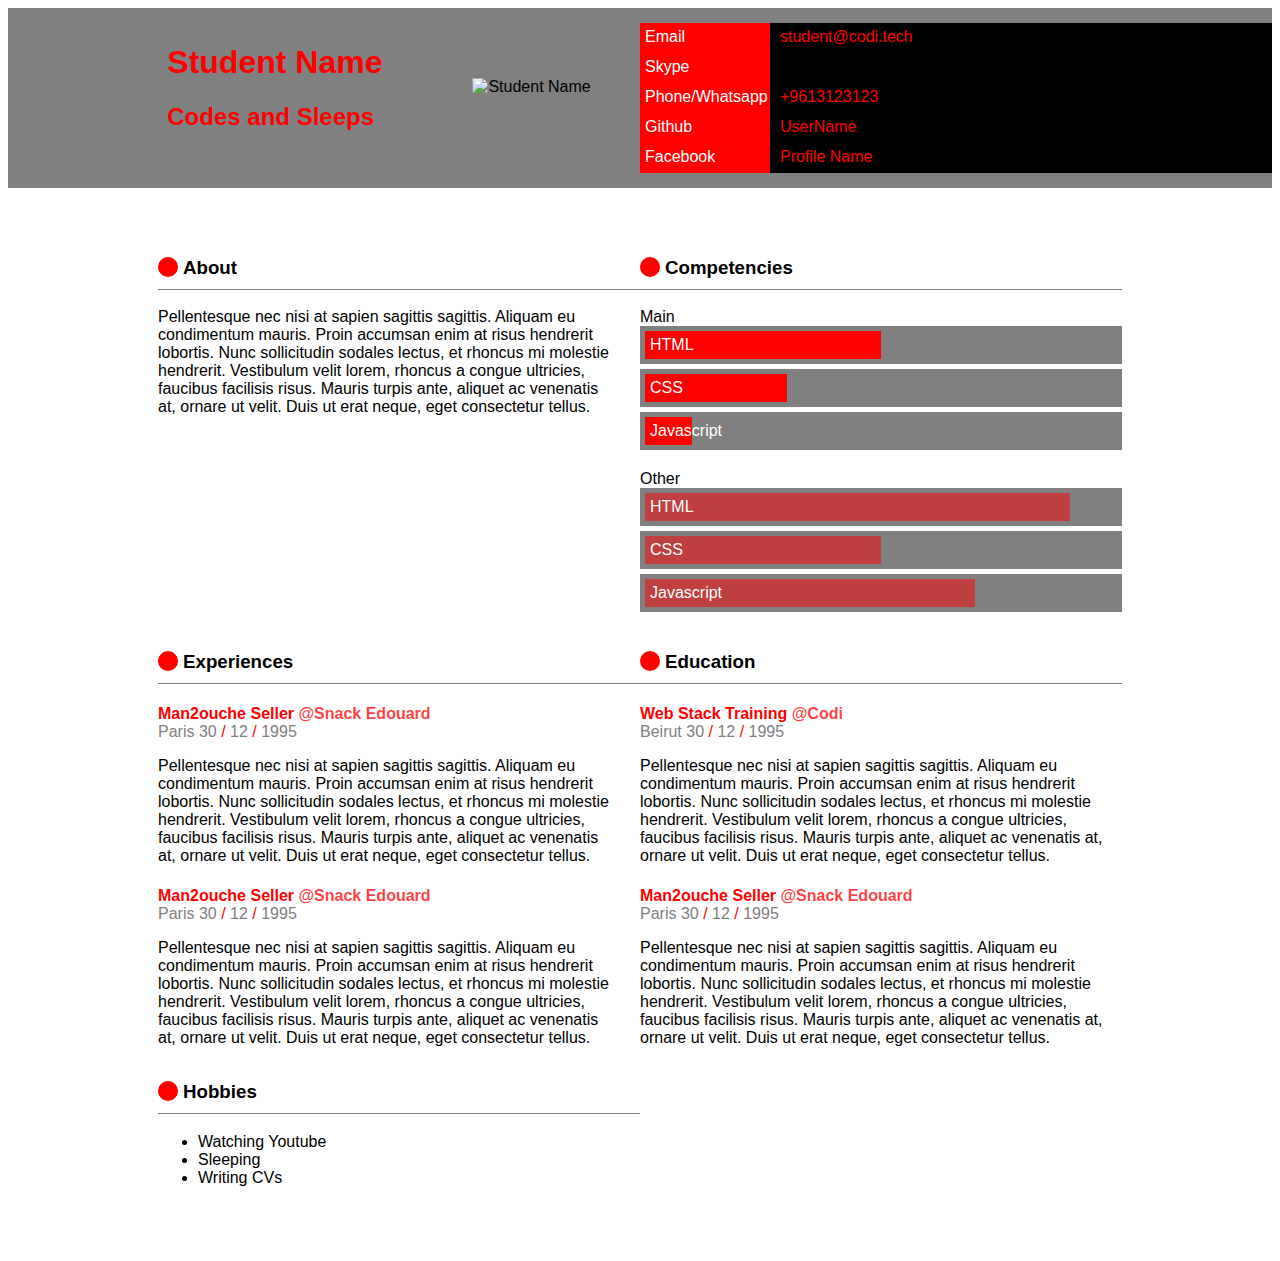
==== public/style1/index.html @ 24be6289 "style 1" ====
<!DOCTYPE html>
<html lang="en">
  <head>
    <!-- Meta tags -->
    <meta http-equiv="content-type" content="text/html; charset=UTF-8" />
    <meta charset="utf-8" />
    <meta http-equiv="X-UA-Compatible" content="IE=edge,chrome=1" />
    <meta name="viewport" content="width=device-width, initial-scale=1.0" />
    <!-- /Meta tags -->

    <title>JStudent | CV</title>

    <!-- Stylesheets -->
    <link rel="stylesheet" href="normalize.css" />
    <link rel="stylesheet" href="style1.css">
    <!-- /Stylesheets -->
  </head>
  <body>
    <div id="wrapper">
      <header>
        <div>
          <hgroup>
            <h1>Student Name</h1>
            <h2>Codes and Sleeps</h2>
          </hgroup>
          <figure>
            <img src="../images/110x110.png" alt="Student Name" />
          </figure>
        </div>
      </header>
      <div class="content">
        <section id="about">
          <h3>About</h3>
          <p>
            Pellentesque nec nisi at sapien sagittis sagittis. Aliquam eu
            condimentum mauris. Proin accumsan enim at risus hendrerit lobortis.
            Nunc sollicitudin sodales lectus, et rhoncus mi molestie hendrerit.
            Vestibulum velit lorem, rhoncus a congue ultricies, faucibus
            facilisis risus. Mauris turpis ante, aliquet ac venenatis at, ornare
            ut velit. Duis ut erat neque, eget consectetur tellus.
          </p>
        </section>
        <section id="competencies">
          <h3>Competencies</h3>
          <div class="skills skills-primary">
            <div class="skill" data-skill="5">
              <span>HTML</span>
            </div>
            <div class="skill" data-skill="3">
              <span>CSS</span>
            </div>
            <div class="skill" data-skill="1">
              <span>Javascript</span>
            </div>
          </div>
          <div class="skills skills-secondary">
            <div class="skill" data-skill="9">
              <span>HTML</span>
            </div>
            <div class="skill" data-skill="5">
              <span>CSS</span>
            </div>
            <div class="skill" data-skill="7">
              <span>Javascript</span>
            </div>
          </div>
        </section>
        <section id="experiences">
          <h3>Experiences</h3>
          <div class="experience">
            <h4>
              <span class="experience-type">Man2ouche Seller</span>
              <span class="experience-institution">Snack Edouard</span>
            </h4>
            <div class="experience-details">
              <span class="experience-location">
                Paris
              </span>
              <span class="experience-date">
                <span class="day">30</span>
                <span class="experience-date-separator">/</span>
                <span class="month">12</span>
                <span class="experience-date-separator">/</span>
                <span class="year">1995</span>
              </span>
            </div>
            <p class="experience-description">
              Pellentesque nec nisi at sapien sagittis sagittis. Aliquam eu
              condimentum mauris. Proin accumsan enim at risus hendrerit
              lobortis. Nunc sollicitudin sodales lectus, et rhoncus mi molestie
              hendrerit. Vestibulum velit lorem, rhoncus a congue ultricies,
              faucibus facilisis risus. Mauris turpis ante, aliquet ac venenatis
              at, ornare ut velit. Duis ut erat neque, eget consectetur tellus.
            </p>
          </div>
          <div class="experience">
            <h4>
              <span class="experience-type">Man2ouche Seller</span>
              <span class="experience-institution">Snack Edouard</span>
            </h4>
            <div class="experience-details">
              <span class="experience-location">
                Paris
              </span>
              <span class="experience-date">
                <span class="day">30</span>
                <span class="experience-date-separator">/</span>
                <span class="month">12</span>
                <span class="experience-date-separator">/</span>
                <span class="year">1995</span>
              </span>
            </div>
            <p class="experience-description">
              Pellentesque nec nisi at sapien sagittis sagittis. Aliquam eu
              condimentum mauris. Proin accumsan enim at risus hendrerit
              lobortis. Nunc sollicitudin sodales lectus, et rhoncus mi molestie
              hendrerit. Vestibulum velit lorem, rhoncus a congue ultricies,
              faucibus facilisis risus. Mauris turpis ante, aliquet ac venenatis
              at, ornare ut velit. Duis ut erat neque, eget consectetur tellus.
            </p>
          </div>
        </section>
        <section id="education">
          <h3>Education</h3>
          <div class="experience">
            <h4>
              <span class="experience-type">Web Stack Training</span>
              <span class="experience-institution">Codi</span>
            </h4>
            <div class="experience-details">
              <span class="experience-location">
                Beirut
              </span>
              <span class="experience-date">
                <span class="day">30</span>
                <span class="experience-date-separator">/</span>
                <span class="month">12</span>
                <span class="experience-date-separator">/</span>
                <span class="year">1995</span>
              </span>
            </div>
            <p class="experience-description">
              Pellentesque nec nisi at sapien sagittis sagittis. Aliquam eu
              condimentum mauris. Proin accumsan enim at risus hendrerit
              lobortis. Nunc sollicitudin sodales lectus, et rhoncus mi molestie
              hendrerit. Vestibulum velit lorem, rhoncus a congue ultricies,
              faucibus facilisis risus. Mauris turpis ante, aliquet ac venenatis
              at, ornare ut velit. Duis ut erat neque, eget consectetur tellus.
            </p>
          </div>
          <div class="experience">
            <h4>
              <span class="experience-type">Man2ouche Seller</span>
              <span class="experience-institution">Snack Edouard</span>
            </h4>
            <div class="experience-details">
              <span class="experience-location">
                Paris
              </span>
              <span class="experience-date">
                <span class="day">30</span>
                <span class="experience-date-separator">/</span>
                <span class="month">12</span>
                <span class="experience-date-separator">/</span>
                <span class="year">1995</span>
              </span>
            </div>
            <p class="experience-description">
              Pellentesque nec nisi at sapien sagittis sagittis. Aliquam eu
              condimentum mauris. Proin accumsan enim at risus hendrerit
              lobortis. Nunc sollicitudin sodales lectus, et rhoncus mi molestie
              hendrerit. Vestibulum velit lorem, rhoncus a congue ultricies,
              faucibus facilisis risus. Mauris turpis ante, aliquet ac venenatis
              at, ornare ut velit. Duis ut erat neque, eget consectetur tellus.
            </p>
          </div>
        </section>
        <section id="hobbies">
          <h3>Hobbies</h3>
          <ul>
            <li>Watching Youtube</li>
            <li>Sleeping</li>
            <li>Writing CVs</li>
          </ul>
        </section>
        <section id="contact">
          <h3>Contact</h3>
          <div class="contacts">
            <dl class="contact contact-email">
              <dt class="contact-type">Email</dt>
              <dd class="contact-value">
                <a href="mailto:student@codi.tech">student@codi.tech</a>
              </dd>
            </dl>
            <dl class="contact contact-skype">
              <dt class="contact-type">Skype</dt>
              <dd class="contact-value">first-last</dd>
            </dl>
            <dl class="contact contact-phone">
              <dt class="contact-type">Phone/Whatsapp</dt>
              <dd class="contact-value">
                <a href="tel:+96170261482">+9613123123</a>
              </dd>
            </dl>
            <dl class="contact contact-github">
              <dt class="contact-type">Github</dt>
              <dd class="contact-value">
                <a href="https://github.com/User/" target="_blank">UserName</a>
              </dd>
            </dl>
            <dl class="contact contact-facebook">
              <dt class="contact-type">Facebook</dt>
              <dd class="contact-value">
                <a href="//www.facebook.com/profileName" target="_blank"
                  >Profile Name</a
                >
              </dd>
            </dl>
          </div>
        </section>
      </div>
    </div>
  </body>
</html>
---- public/style1/style1.css ----
body{
    background-color: #fff;
    font-family: Arial, Helvetica, sans-serif;
}
*{
    box-sizing: border-box;
}
body #wrapper{
    position: relative;
    
}
body header{
    background-color: gray;
    padding:15px 150px;
    height: 180px;
}
body header>div{
    width: 50%;
    display: flex;
    flex-direction: row;
    justify-content:center;
    gap: 50px;
    align-items: center;
}
body header hgroup{
    color: red;
}
/* contents (about section )style */
body #wrapper .content{
    padding:50px 150px ;
    display: grid;
    grid-template-columns: 50% 50%;


}
body #wrapper .content section > h3{
    border-bottom: 1px solid gray;
    padding-bottom: 10px; 
    position: relative;
    padding-left: 25px;
}
body #wrapper .content section > h3::before{
    content: "";
    width: 20px;
    height: 20px;
    background-color: red;
    border-radius: 50%;
    position: absolute;
    left: 0;
    top: 0;
}
.content #about p{
    padding-right: 20px;
}
/* contents (competencies section )style */
.content #competencies .skill{
    background-color: gray;
    padding: 5px;
    margin-bottom: 5px;
}
.content #competencies .skills{
    margin-bottom: 20px;
}
.content #competencies .skills-primary::before{
    content: "Main";
}
.content #competencies .skills-secondary::before{
    content: "Other";
}
.content #competencies .skills span{
    padding: 5px;
    display: block;
    color: white;
    overflow-x: visible;
}
.content #competencies .skills-primary span{
    background-color: red;
}
.content #competencies .skills-secondary span{
    background-color: rgba(255, 0, 0, 0.50);
}
.content #competencies .skill[data-skill="5"] span{
    width: 50%;
}
.content #competencies .skill[data-skill="3"] span{
    width: 30%;
}
.content #competencies .skill[data-skill="1"] span{
    width: 10%;
}
.content #competencies .skill[data-skill="9"] span{
    width: 90%;
}
.content #competencies .skill[data-skill="7"] span{
    width: 70%;
}
/* contents (experiences section )style */
.content #experiences > div {
    padding-right: 20px;
}
.content h4{
    margin-bottom: 0;
}
.content .experience-type{
    color: red;
    
}

.content .experience-institution{
    color: rgba(255,0,0,0.75);
}
.content .experience-institution::before{
    content: "@";
    
}
.content .experience-details{
    color: gray;
}
.content .experience-date-separator{
    color: red;
}
/* contact section style */
#wrapper #contact{
    position: absolute;
    top: 15px;
    right:0;
    width: 50%;
    height: 150px;
    background-color: black;
}
#contact h3{
    display: none;
}
#contact .contacts{
    display: flex;
    flex-direction: column;
    justify-content: flex-start;
    align-items: center;
    height: 100%;
}

#contact .contacts dl{
    display: flex;
    flex-direction: row;
    align-items: center;
    width: 100%;
    margin: 0;
    padding: auto;
    height: 20%;
}
#contact .contacts dl dt{
    background-color: red;
    height: 100%;
    padding: 5px;
width: 130px;
color: white;
}
#contact .contacts dl dd{
    height: 100%;
    /* color: red; */
    padding: 5px 10px;
    margin: 0;
}
#contact .contacts dl dd a{
    color: red;
    text-decoration: none;
}
/* start responsive styling */
@media (max-width:768px){
    body header{
        padding:15px;
        height: auto;
    }
    body header>div{
        width: initial;
        display: flex;
        flex-direction: column;
        gap: 0px;
        align-items:flex-start;
    }
    body #wrapper .content{
        padding:30px 15px ;
        display: grid;
        grid-template-columns: 100%;
    }
    .content #about p,
    .content #experiences > div {
        padding-right: 0px;
    }
    #wrapper #contact{
        position: relative;
        background-color: white;
        width: 100%;
    }
    #contact h3{
        display: block;
    }
}
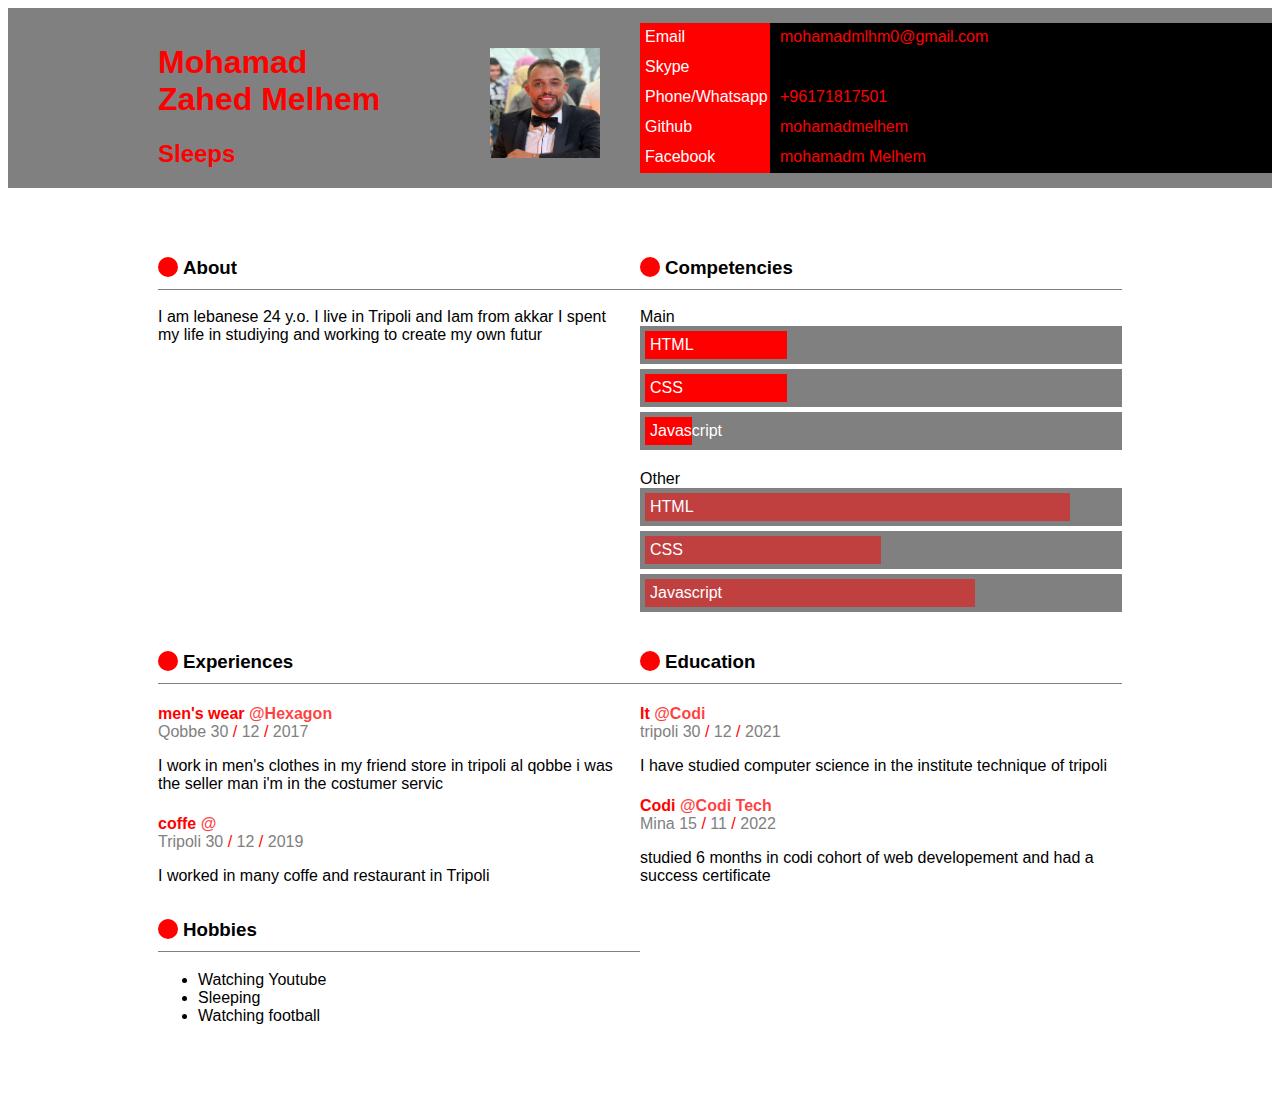
==== commit 1f072cc0: "change html" ====
--- a/public/style1/index.html
+++ b/public/style1/index.html
@@ -20,11 +20,11 @@
       <header>
         <div>
           <hgroup>
-            <h1>Student Name</h1>
-            <h2>Codes and Sleeps</h2>
+            <h1>Mohamad Zahed Melhem</h1>
+            <h2>Sleeps</h2>
           </hgroup>
           <figure>
-            <img src="../images/110x110.png" alt="Student Name" />
+            <img src="../images/mohamaz-melhem.jpeg" alt="Student Name" height="110" width="110"/>
           </figure>
         </div>
       </header>
@@ -32,18 +32,13 @@
         <section id="about">
           <h3>About</h3>
           <p>
-            Pellentesque nec nisi at sapien sagittis sagittis. Aliquam eu
-            condimentum mauris. Proin accumsan enim at risus hendrerit lobortis.
-            Nunc sollicitudin sodales lectus, et rhoncus mi molestie hendrerit.
-            Vestibulum velit lorem, rhoncus a congue ultricies, faucibus
-            facilisis risus. Mauris turpis ante, aliquet ac venenatis at, ornare
-            ut velit. Duis ut erat neque, eget consectetur tellus.
+            I am lebanese 24 y.o. I live in Tripoli and Iam from akkar I spent my life in studiying and working to create my own futur
           </p>
         </section>
         <section id="competencies">
           <h3>Competencies</h3>
           <div class="skills skills-primary">
-            <div class="skill" data-skill="5">
+            <div class="skill" data-skill="3">
               <span>HTML</span>
             </div>
             <div class="skill" data-skill="3">
@@ -69,54 +64,44 @@
           <h3>Experiences</h3>
           <div class="experience">
             <h4>
-              <span class="experience-type">Man2ouche Seller</span>
-              <span class="experience-institution">Snack Edouard</span>
+              <span class="experience-type">men's wear</span>
+              <span class="experience-institution">Hexagon</span>
             </h4>
             <div class="experience-details">
               <span class="experience-location">
-                Paris
+                Qobbe
               </span>
               <span class="experience-date">
                 <span class="day">30</span>
                 <span class="experience-date-separator">/</span>
                 <span class="month">12</span>
                 <span class="experience-date-separator">/</span>
-                <span class="year">1995</span>
+                <span class="year">2017</span>
               </span>
             </div>
             <p class="experience-description">
-              Pellentesque nec nisi at sapien sagittis sagittis. Aliquam eu
-              condimentum mauris. Proin accumsan enim at risus hendrerit
-              lobortis. Nunc sollicitudin sodales lectus, et rhoncus mi molestie
-              hendrerit. Vestibulum velit lorem, rhoncus a congue ultricies,
-              faucibus facilisis risus. Mauris turpis ante, aliquet ac venenatis
-              at, ornare ut velit. Duis ut erat neque, eget consectetur tellus.
+              I work in men's clothes in my friend store in tripoli al qobbe i was the seller man i'm in the costumer servic
             </p>
           </div>
           <div class="experience">
             <h4>
-              <span class="experience-type">Man2ouche Seller</span>
-              <span class="experience-institution">Snack Edouard</span>
+              <span class="experience-type">coffe</span>
+              <span class="experience-institution"></span>
             </h4>
             <div class="experience-details">
               <span class="experience-location">
-                Paris
+                Tripoli
               </span>
               <span class="experience-date">
                 <span class="day">30</span>
                 <span class="experience-date-separator">/</span>
                 <span class="month">12</span>
                 <span class="experience-date-separator">/</span>
-                <span class="year">1995</span>
+                <span class="year">2019</span>
               </span>
             </div>
             <p class="experience-description">
-              Pellentesque nec nisi at sapien sagittis sagittis. Aliquam eu
-              condimentum mauris. Proin accumsan enim at risus hendrerit
-              lobortis. Nunc sollicitudin sodales lectus, et rhoncus mi molestie
-              hendrerit. Vestibulum velit lorem, rhoncus a congue ultricies,
-              faucibus facilisis risus. Mauris turpis ante, aliquet ac venenatis
-              at, ornare ut velit. Duis ut erat neque, eget consectetur tellus.
+           I worked in many coffe and restaurant in Tripoli 
             </p>
           </div>
         </section>
@@ -124,54 +109,43 @@
           <h3>Education</h3>
           <div class="experience">
             <h4>
-              <span class="experience-type">Web Stack Training</span>
+              <span class="experience-type">It</span>
               <span class="experience-institution">Codi</span>
             </h4>
             <div class="experience-details">
               <span class="experience-location">
-                Beirut
+                tripoli
               </span>
               <span class="experience-date">
                 <span class="day">30</span>
                 <span class="experience-date-separator">/</span>
                 <span class="month">12</span>
                 <span class="experience-date-separator">/</span>
-                <span class="year">1995</span>
+                <span class="year">2021</span>
               </span>
             </div>
             <p class="experience-description">
-              Pellentesque nec nisi at sapien sagittis sagittis. Aliquam eu
-              condimentum mauris. Proin accumsan enim at risus hendrerit
-              lobortis. Nunc sollicitudin sodales lectus, et rhoncus mi molestie
-              hendrerit. Vestibulum velit lorem, rhoncus a congue ultricies,
-              faucibus facilisis risus. Mauris turpis ante, aliquet ac venenatis
-              at, ornare ut velit. Duis ut erat neque, eget consectetur tellus.
-            </p>
+           I have studied computer science in the institute technique of tripoli
           </div>
           <div class="experience">
             <h4>
-              <span class="experience-type">Man2ouche Seller</span>
-              <span class="experience-institution">Snack Edouard</span>
+              <span class="experience-type">Codi</span>
+              <span class="experience-institution">Codi Tech</span>
             </h4>
             <div class="experience-details">
               <span class="experience-location">
-                Paris
+                Mina
               </span>
               <span class="experience-date">
-                <span class="day">30</span>
+                <span class="day">15</span>
                 <span class="experience-date-separator">/</span>
-                <span class="month">12</span>
+                <span class="month">11</span>
                 <span class="experience-date-separator">/</span>
-                <span class="year">1995</span>
+                <span class="year">2022</span>
               </span>
             </div>
             <p class="experience-description">
-              Pellentesque nec nisi at sapien sagittis sagittis. Aliquam eu
-              condimentum mauris. Proin accumsan enim at risus hendrerit
-              lobortis. Nunc sollicitudin sodales lectus, et rhoncus mi molestie
-              hendrerit. Vestibulum velit lorem, rhoncus a congue ultricies,
-              faucibus facilisis risus. Mauris turpis ante, aliquet ac venenatis
-              at, ornare ut velit. Duis ut erat neque, eget consectetur tellus.
+              studied 6 months in codi cohort of web developement and had a success certificate
             </p>
           </div>
         </section>
@@ -180,7 +154,7 @@
           <ul>
             <li>Watching Youtube</li>
             <li>Sleeping</li>
-            <li>Writing CVs</li>
+            <li>Watching football</li>
           </ul>
         </section>
         <section id="contact">
@@ -189,30 +163,30 @@
             <dl class="contact contact-email">
               <dt class="contact-type">Email</dt>
               <dd class="contact-value">
-                <a href="mailto:student@codi.tech">student@codi.tech</a>
+                <a href="mailto:student@codi.tech">mohamadmlhm0@gmail.com</a>
               </dd>
             </dl>
             <dl class="contact contact-skype">
               <dt class="contact-type">Skype</dt>
-              <dd class="contact-value">first-last</dd>
+              <dd class="contact-value">Mohamad</dd>
             </dl>
             <dl class="contact contact-phone">
               <dt class="contact-type">Phone/Whatsapp</dt>
               <dd class="contact-value">
-                <a href="tel:+96170261482">+9613123123</a>
+                <a href="tel:+96170261482">+96171817501</a>
               </dd>
             </dl>
             <dl class="contact contact-github">
               <dt class="contact-type">Github</dt>
               <dd class="contact-value">
-                <a href="https://github.com/User/" target="_blank">UserName</a>
+                <a href="https://github.com/User/" target="_blank">mohamadmelhem</a>
               </dd>
             </dl>
             <dl class="contact contact-facebook">
               <dt class="contact-type">Facebook</dt>
               <dd class="contact-value">
                 <a href="//www.facebook.com/profileName" target="_blank"
-                  >Profile Name</a
+                  >mohamadm Melhem</a
                 >
               </dd>
             </dl>
